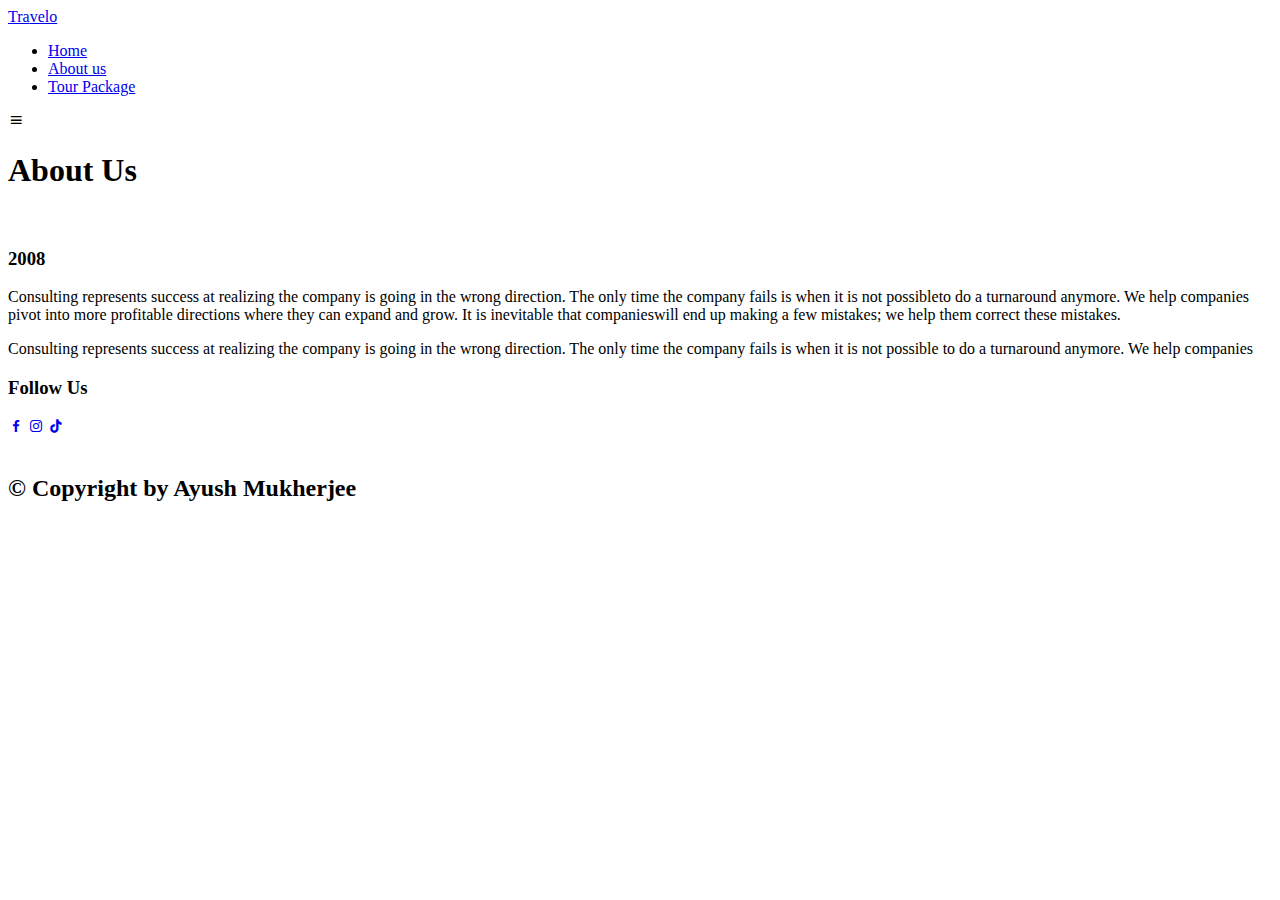
==== about.html @ 18085d5d "Add files via upload" ====
<!DOCTYPE html>
<html lang="en">
  <head>
    <meta charset="UTF-8" />
    <meta name="viewport" content="width=device-width, initial-scale=1.0" />
    <link
      href="https://unpkg.com/boxicons@2.1.4/css/boxicons.min.css"
      rel="stylesheet"
    />
    <link rel="stylesheet" href="./assets/css/main.css" />
    <title>Travelo</title>
  </head>
  <body>
    <header class="header" id="header">
      <nav class="nav container">
        <a href="#" class="nav__logo">Tra<span>velo</span></a>

        <div class="nav__menu" id="nav-menu">
          <ul class="nav__list">
            <li class="nav__item">
              <a href="index.html" class="nav__link active">Home</a>
            </li>
            <li class="nav__item">
              <a href="about.html" class="nav__link">About us</a>
            </li>
            <li class="nav__item">
              <a href="tour-package.html" class="nav__link">Tour Package</a>
            </li>
          </ul>
        </div>

        <div class="nav__toggle" id="nav-toggle">
          <i class="bx bx-menu"></i>
        </div>
      </nav>
    </header>

    <main class="main" id="main">
      <section
        class="section about-hero"
        style="background-image: url('./assets/media/bg-about.jpg')"
        id="hero"
      >
        <h1 class="hero__title">About Us</h1>
      </section>

      <section class="section about container">
        <div class="about__container">
          <img class="about__img" src="./assets/media/about-image.jpg" alt="" />

          <div class="about__data">
            <h3 class="about__data-title">2008</h3>
            <p class="about__data-description">
              Consulting represents success at realizing the company is going in
              the wrong direction. The only time the company fails is when it is
              not possibleto do a turnaround anymore. We help companies pivot
              into more profitable directions where they can expand and grow. It
              is inevitable that companieswill end up making a few mistakes; we
              help them correct these mistakes.
            </p>
            <p class="about__data-description">
              Consulting represents success at realizing the company is going in
              the wrong direction. The only time the company fails is when it is
              not possible to do a turnaround anymore. We help companies
            </p>
          </div>
        </div>
      </section>
    </main>

    <footer class="footer">
      <h3 class="footer__title">Follow Us</h3>

      <div class="footer__social">
        <a href="#" class="footer__social-link"
          ><i class="bx bxl-facebook"></i
        ></a>
        <a href="#" class="footer__social-link"
          ><i class="bx bxl-instagram"></i
        ></a>
        <a href="#" class="footer__social-link"
          ><i class="bx bxl-tiktok"></i
        ></a>
      </div>
      <br>
      <h2> &copy; Copyright by Ayush Mukherjee</h2>
    </footer>

    <script src="./assets/js/main.js"></script>
  </body>
</html>
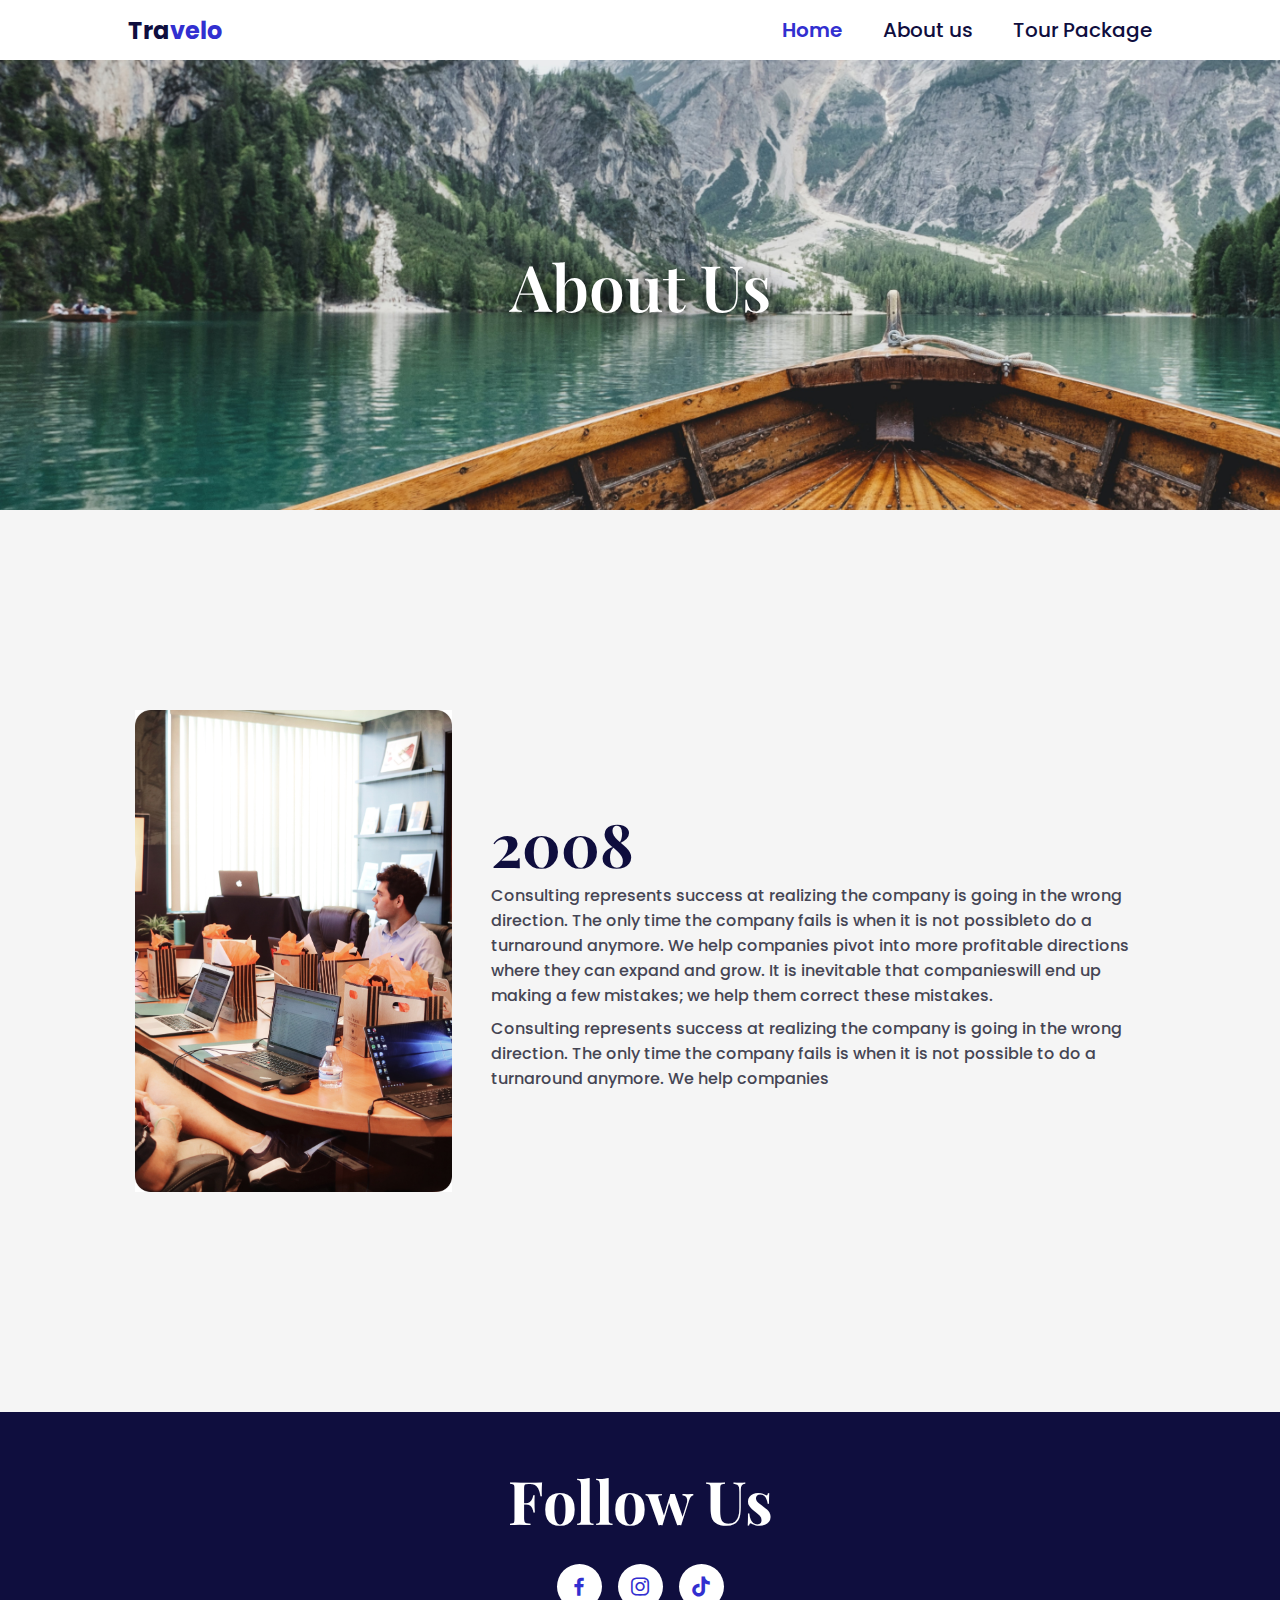
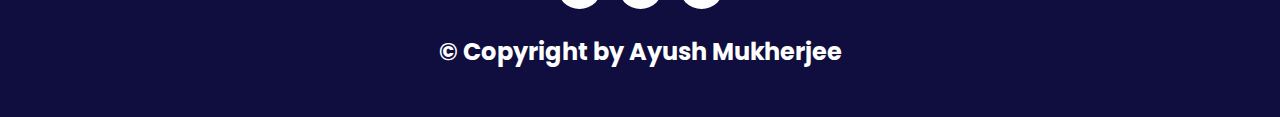
==== commit 732cd27c: "Update about.html" ====
--- a/about.html
+++ b/about.html
@@ -28,7 +28,6 @@
             </li>
           </ul>
         </div>
-
         <div class="nav__toggle" id="nav-toggle">
           <i class="bx bx-menu"></i>
         </div>
--- a/assets/css/main.css
+++ b/assets/css/main.css
@@ -0,0 +1,477 @@
+@import url('https://fonts.googleapis.com/css2?family=Playfair+Display:wght@500;600;700&family=Poppins:wght@400;500;600;700&display=swap');
+:root {
+  --primary-color: hsla(241, 63%, 50%, 1);
+  --title-color: hsla(241, 63%, 15%, 1);
+  --paragraph-color: hsla(241, 10%, 30%, 1);
+  --btn-color: hsla(36, 90%, 55%, 1);
+  --bg-color: hsla(0, 0%, 96%, 1);
+  --form-color: hsla(0, 3%, 97%, 1);
+  --form-text-color: hsla(241, 10%, 68%, 1);
+
+  --primary-font: 'Poppins', sans-serif;
+  --secondary-font: 'Playfair Display', serif;
+
+  --h1-font-size: 2rem;
+  --h3-font-size: 1.75rem;
+  --normal-font-size: 1rem;
+
+  --fw-regular: 400;
+  --fw-medium: 500;
+  --fw-semibold: 600;
+  --fw-bold: 700;
+}
+@media screen and (min-width: 768px) {
+  :root {
+    --h1-font-size: 4rem;
+    --h3-font-size: 3.75rem;
+    --normal-font-size: 1rem;
+  }
+}
+
+* {
+  margin: 0;
+  padding: 0;
+  box-sizing: border-box;
+}
+a {
+  text-decoration: none;
+  color: var(--title-color);
+}
+ol,
+ul {
+  list-style: none;
+}
+
+img {
+  max-width: 100%;
+  height: auto;
+}
+
+body {
+  font-size: var(--normal-font-size);
+  background-color: var(--bg-color);
+  color: var(--title-color);
+  font-weight: var(--fw-medium);
+  font-family: var(--primary-font);
+}
+
+/* re-usable class */
+.container {
+  max-width: 1024px;
+  margin-inline: 2rem;
+}
+/* end */
+
+/* header style */
+.header {
+  width: 100%;
+  background-color: #fff;
+  position: fixed;
+  top: 0;
+  left: 0;
+  z-index: 2;
+}
+
+.nav {
+  display: flex;
+  justify-content: space-between;
+  align-items: center;
+  height: 60px;
+}
+
+.nav__logo {
+  font-size: 1.5rem;
+  font-weight: var(--fw-bold);
+}
+
+.nav__logo span {
+  color: var(--primary-color);
+}
+
+@media screen and (max-width: 768px) {
+  .nav__menu {
+    position: fixed;
+    top: -100%;
+    left: 0;
+    right: 0;
+    background-color: #fff;
+    width: 80%;
+    text-align: center;
+    margin-inline: auto;
+    padding: 2rem 3rem;
+    /* border: 1px solid black; */
+    box-shadow: 0 3px 12px 0 rgba(0, 0, 0, 0.1);
+    border-radius: 0.75rem;
+    transition: 0.3s;
+  }
+
+  .nav__item {
+    margin-bottom: 2rem;
+  }
+
+  .nav__menu.show-menu {
+    top: 80px;
+  }
+}
+
+.nav__link {
+  font-size: 1.25rem;
+}
+
+.nav__link.active {
+  color: var(--primary-color);
+  font-weight: var(--fw-semibold);
+}
+
+.nav__toggle {
+  font-size: 1.5rem;
+  cursor: pointer;
+  color: var(--title-color);
+}
+/* end */
+
+.main {
+  margin-top: 3.75rem;
+}
+
+/* hero style */
+.hero {
+  background-image: url('../media/jason-leung-eJCMXIFBRSY-unsplash.jpg');
+  height: 100vh;
+  background-repeat: no-repeat;
+  background-size: cover;
+  background-position: -200px 0;
+  text-align: center;
+  display: flex;
+  flex-direction: column;
+  align-items: center;
+  justify-content: center;
+  row-gap: 3.75rem;
+}
+
+.hero__title {
+  font-family: var(--secondary-font);
+  font-size: var(--h1-font-size);
+  color: #fff;
+  font-weight: var(--fw-semibold);
+  text-shadow: 5px 5px 20px rgba(0, 0, 0, 1);
+}
+
+.button {
+  background-color: var(--btn-color);
+  border: none;
+  padding: 15px 42px;
+  border-radius: 0.5rem;
+  color: #fff;
+  font-size: 1.25rem;
+  font-weight: var(--fw-semibold);
+}
+
+.button:hover {
+  background-color: rgb(255, 153, 0);
+}
+/* end */
+
+.section-title {
+  text-align: center;
+  font-size: var(--h3-font-size);
+  font-family: var(--secondary-font);
+  font-weight: var(--fw-medium);
+}
+
+/* tour style */
+.tour {
+  margin-top: 120px;
+}
+
+.tour__container {
+  display: grid;
+  gap: 1.5rem;
+  margin-top: 3rem;
+  justify-content: center;
+  margin-bottom: 3rem;
+}
+
+.tour__card {
+  position: relative;
+  margin-inline: auto;
+  overflow: hidden;
+  border-radius: 1rem;
+}
+
+.tour__card:hover .tour__card-img {
+  transform: scale(1.1);
+}
+
+.tour__card-img {
+  border-radius: 1rem;
+  object-fit: cover;
+  width: 256px;
+  height: 482px;
+  transition: 0.3s;
+}
+
+.tour__data {
+  position: absolute;
+  bottom: 2rem;
+  left: 2rem;
+  color: #fff;
+}
+
+.tour__data-title {
+  font-size: 1.25rem;
+  font-weight: var(--fw-semibold);
+}
+
+.tour__link {
+  position: absolute;
+  top: 0;
+  left: 0;
+  right: 0;
+  bottom: 0;
+}
+/* end tour */
+
+.footer {
+  background-color: var(--title-color);
+  color: #fff;
+  text-align: center;
+  padding: 3rem 0;
+  margin-top: 220px;
+}
+
+.footer__title {
+  font-family: var(--secondary-font);
+  font-size: var(--h3-font-size);
+}
+
+.footer__social {
+  margin-top: 1.5rem;
+  display: flex;
+  justify-content: center;
+  column-gap: 1rem;
+}
+
+.footer__social-link {
+  width: 45px;
+  height: 45px;
+  background-color: #fff;
+  border-radius: 100%;
+  display: flex;
+  justify-content: center;
+  align-items: center;
+}
+
+.footer__social-link i {
+  color: var(--primary-color);
+  font-size: 1.5rem;
+}
+
+/* about style */
+.about-hero {
+  height: 50vh;
+  background-repeat: no-repeat;
+  background-size: cover;
+  display: flex;
+  align-items: center;
+  justify-content: center;
+}
+
+.about {
+  margin-top: 3rem;
+}
+
+.about__container {
+  display: grid;
+  place-items: center;
+  gap: 2rem;
+}
+
+.about__img {
+  height: 482px;
+  width: 317px;
+}
+
+.about__data-title {
+  font-size: 3.75rem;
+  font-family: var(--secondary-font);
+  text-align: center;
+}
+
+.about__data-description {
+  color: var(--paragraph-color);
+  margin-bottom: 0.5rem;
+}
+/* end */
+
+/* detail style */
+.card {
+  background-color: #fff;
+  padding: 2rem;
+  border-radius: 1rem;
+  width: 100%;
+}
+
+.detail {
+  display: grid;
+  gap: 2rem;
+}
+.detail__card {
+}
+
+.detail__card-img {
+  width: 100%;
+}
+
+.detail__card-img-list {
+  margin-top: 1rem;
+  display: flex;
+  gap: 1rem;
+  justify-content: center;
+  flex-wrap: wrap;
+}
+
+.detail__card-img-item {
+  width: 55px;
+  height: 55px;
+  border-radius: 15px;
+}
+
+.detail__card-img-item.active {
+  border: 3px solid var(--btn-color);
+}
+
+.detail__card-data {
+  margin-top: 2.5rem;
+}
+
+.detail__card-title {
+  display: flex;
+  justify-content: space-between;
+  align-items: center;
+  flex-wrap: wrap;
+}
+.detail__card-title h4 {
+  font-size: 1.5rem;
+}
+.detail__card-title h5 {
+  font-size: 1.25rem;
+  color: var(--primary-color);
+}
+
+.detail__card-title span {
+  color: var(--paragraph-color);
+}
+
+.detail__card-description {
+  margin-top: 1rem;
+  color: var(--paragraph-color);
+}
+
+.detail__form {
+  height: fit-content;
+}
+
+.detail__form-title {
+  font-size: 1.75rem;
+  text-align: center;
+  margin-bottom: 1rem;
+}
+
+.form__group-input {
+  height: 56px;
+  width: 100%;
+  background-color: var(--form-color);
+  border: none;
+  outline: none;
+  border-radius: 1rem;
+  margin-bottom: 1.5rem;
+  padding: 1rem;
+  color: var(--form-text-color);
+}
+
+.form__group-input::placeholder,
+.form__group-textarea::placeholder {
+  color: var(--form-text-color);
+}
+
+.form__group-textarea {
+  width: 100%;
+  background-color: var(--form-color);
+  border: none;
+  outline: none;
+  border-radius: 1rem;
+  margin-bottom: 1.5rem;
+  padding: 1rem;
+  color: var(--form-text-color);
+}
+
+.form__group .button-detail {
+  margin-inline: auto;
+  display: block;
+}
+
+/* end */
+
+@media screen and (min-width: 769px) {
+  /* header style */
+  .nav__list {
+    display: flex;
+    column-gap: 2.5rem;
+  }
+  .nav__toggle {
+    display: none;
+  }
+  /* end */
+
+  /* hero style */
+  .hero {
+    background-position: initial;
+  }
+  /* end */
+
+  /* tour style */
+  .tour__container {
+    grid-template-columns: repeat(2, 1fr);
+  }
+
+  .tour__card-img {
+    width: 325px;
+    height: 482px;
+  }
+  /* end */
+
+  /* about style */
+  .about {
+    margin-top: 200px;
+  }
+  .about__container {
+    grid-template-columns: 0.5fr 1fr;
+  }
+
+  .about__data-title {
+    text-align: initial;
+  }
+  /* end */
+
+  /* detail style */
+  .detail {
+    grid-template-columns: 1fr 0.5fr;
+  }
+
+  .detail__card-img-item {
+    width: 85px;
+    height: 85px;
+  }
+  /* end */
+}
+
+@media screen and (min-width: 1024px) {
+  .container {
+    margin-inline: auto;
+  }
+
+  .tour__container {
+    grid-template-columns: repeat(3, 1fr);
+  }
+}
